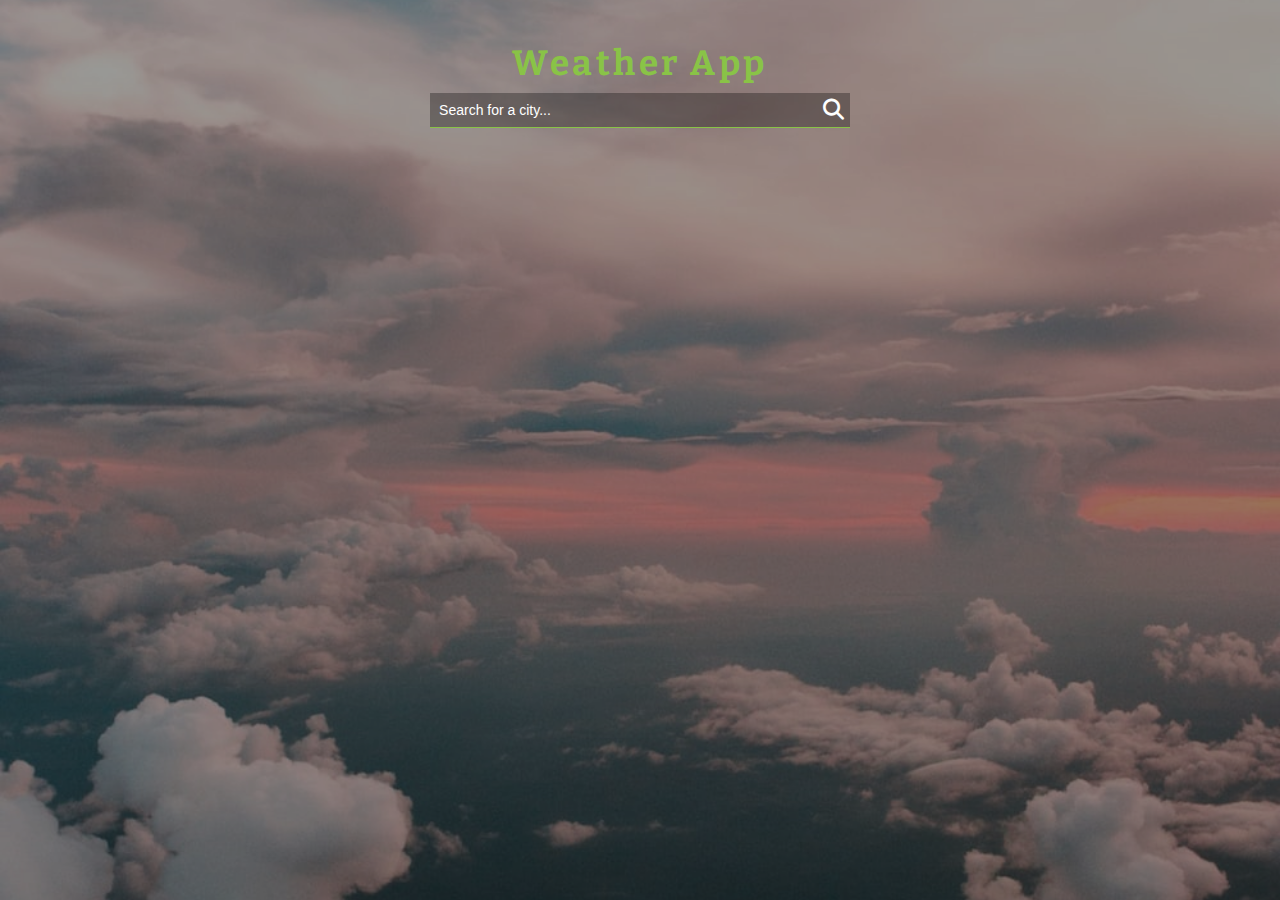
==== index.html @ 3c86f8da "Add files via upload" ====
<!DOCTYPE html>
<html lang="en">
<head>
    <meta charset="UTF-8">
    <meta http-equiv="X-UA-Compatible" content="IE=edge">
    <meta name="viewport" content="width=device-width, initial-scale=1.0">
    <link href="https://fonts.googleapis.com/css2?family=Bitter&display=swap" rel="stylesheet">
    <link rel="stylesheet" href="https://cdnjs.cloudflare.com/ajax/libs/font-awesome/6.1.2/css/all.min.css"/>
    <link rel="stylesheet" href="style.css">
    <title>Document</title>
</head>
<body>
    
    <div class="page-content">
        <header>
            <h1>Weather App</h1>
            <div class="input-group">
                <input type="text" placeholder="Search for a city...">
                <i class="fa-solid fa-magnifying-glass"></i>
            </div>
        </header>

        <main>
            <p class="error"></p>
            <div class="infos">
                <div class="city">
                    <h4></h4>
                </div>
                <img class="desc-img" src="" alt="">
                <div class="celcius"><h1></h1>
                </div>
                <p class="desc"></p>
                <p class="wind"></p>
                <p class="humidity"></p>
                <div class="minmax"><h5></h5></div>
            </div>
        </main>

        <section id="forecast">
            <!-- <div class="day">
                <div class="fc-info">
                    <img src="http://openweathermap.org/img/wn/01n@2x.png" alt="">
                    <div class="fc-temp">37°C</div>
                    <div class="fc-desc">Clouds</div>
                </div>
                <div class="fc-date">Aug 25, 2022</div>
            </div>

            <div class="day">
                <div class="fc-info">
                    <img src="http://openweathermap.org/img/wn/09n@2x.png" alt="">
                    <div class="forecast-temp">37°C</div>
                    <div class="forecast-desc">Clouds</div>
                </div>
                <div class="fc-date">Aug 25, 2022</div>
            </div>

            <div class="day">
                <div class="fc-info">
                    <img src="http://openweathermap.org/img/wn/02d@2x.png" alt="">
                    <div class="forecast-temp">37°C</div>
                    <div class="forecast-desc">Clouds</div>
                </div>
                <div class="fc-date">Aug 25, 2022</div>
            </div>

            <div class="day">
                <div class="fc-info">
                    <img src="http://openweathermap.org/img/wn/04d@2x.png" alt="">
                    <div class="forecast-temp">37°C</div>
                    <div class="forecast-desc">Clouds</div>
                </div>
                <div class="fc-date">Aug 25, 2022</div>
            </div>

            <div class="day">
                <div class="fc-info">
                    <img src="http://openweathermap.org/img/wn/02n@2x.png" alt="">
                    <div class="forecast-temp">37°C</div>
                    <div class="forecast-desc">Clouds</div>
                </div>
                <div class="fc-date">Aug 25, 2022</div>
            </div> -->
        </section>

    </div>


    <script src="app.js"></script>
</body>
</html>
---- style.css ----
* {
    margin: 0;
    padding: 0;
    box-sizing: border-box;
}
html {
    font-size: 7px;
}

@media(max-width: 1050px) {
    html {
        font-size: 5px;
    }
}

@media(max-width: 770px) {
    html {
        font-size: 3px;
    }
}

body {
    font-size: 1.6rem;
    font-family: 'Bitter', serif;
    background-image: url(img/1.jpg);
    background-position: center;
    background-size: cover;
    background-repeat: no-repeat;
    color: #fff;
    min-height: 100vh;
    text-align: center;
}

.page-content {
    min-height: 100vh;
    background-color: rgba(0, 0, 0, 0.4);
    display: flex;
    flex-direction: column;
    align-items:center;
}

header h1 {
    font-size: 5rem;
    color: #89c347;
    margin: 6rem 0 1.3rem;
    letter-spacing: .5rem;
}

.input-group {
    position: relative;
    margin-bottom: 1.2rem;
}

.input-group i {
    position: absolute;
    top: .5rem;
    right: .5rem;
    font-size: 3rem;
    padding: .4rem;
    cursor: pointer;
}

.input-group input {
    width: 60rem;
    padding: 1.3rem;
    border: 0;
    outline: 0;
    background-color: rgba(0, 0, 0, 0.3);
    border-bottom: .2rem solid #89c347;
    font-size: 2rem;
    color: #fff;
}

.input-group input::placeholder {
    color: #fff;
}

.error {
    margin-top: 1rem;
    font-size: 3rem;
}

main  {
    text-align: center;
}

.city {
    font-size: 3rem;
    letter-spacing: .3rem;
    border-bottom: .1rem solid #89c347;
}

.celcius {
    font-size: 5rem;
    letter-spacing: 1.4rem;
}

.desc-img {
    width: 18rem;
    border-bottom: .2rem solid #89c347;
}

.desc,
.wind,
.humidity {
    font-style: italic;
    font-size: 2.5rem;
    font-weight: 100;
    letter-spacing: .3rem;
    margin-bottom: .5rem;
}

.minmax {
    font-size: 1.7rem;
    letter-spacing: .3rem;
}

/* forecast */
#forecast {
    width: 90rem;
    margin-top: 1rem;
    display: flex;
    justify-content: space-between;
    letter-spacing: .2rem;
    margin-bottom: 4rem;
}

#forecast .day {
    font-size: 1.5rem;
}

#forecast .day:not(:last-child) {
    padding-right: 3rem;
    border-right: .1rem solid #89c347;
}

.fc-date {
    margin-top: 1rem;
    font-size: 1.8rem;
}

#forecast img {
    width: 10rem;
}
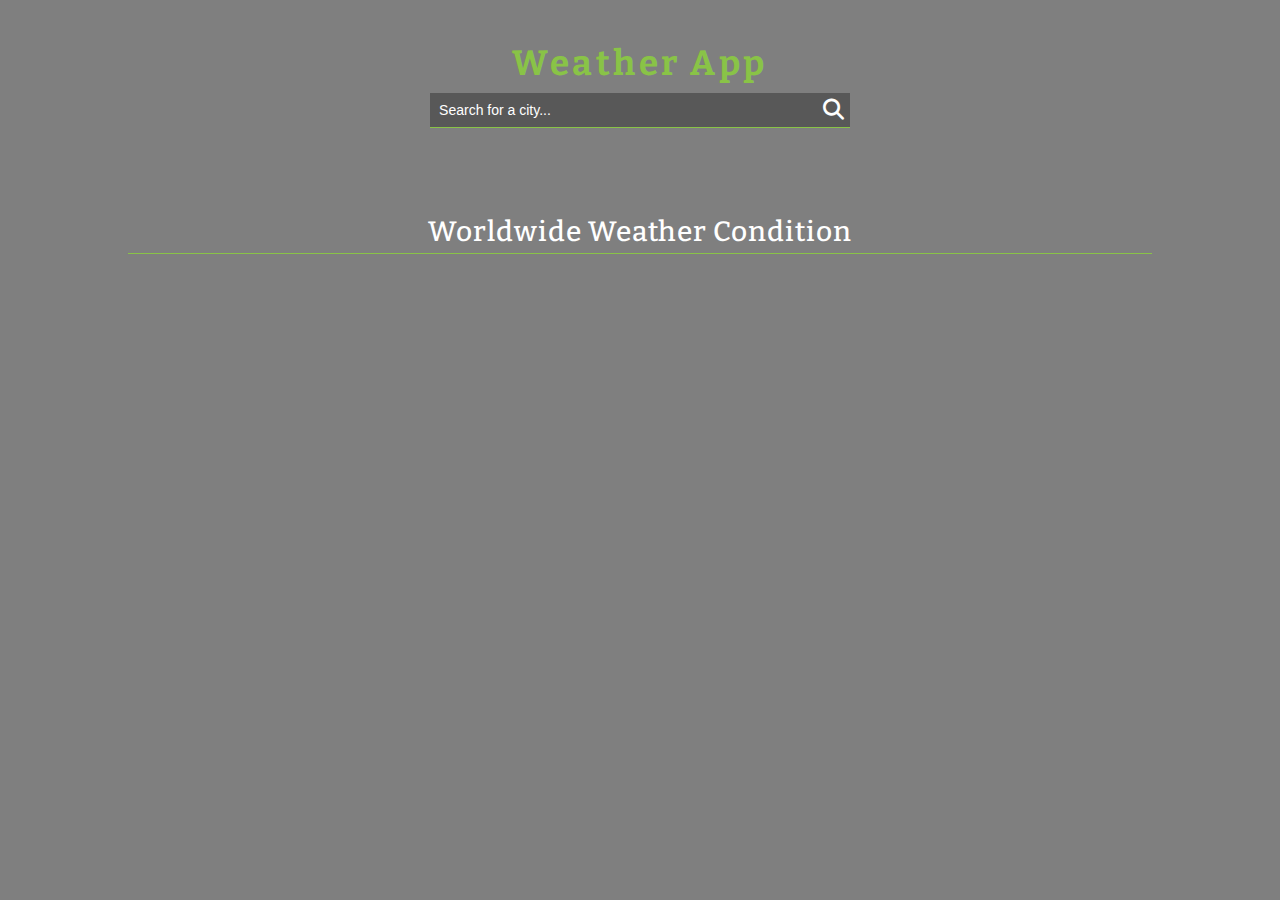
==== commit c2b005dc: "worldwide_condition_and_changing_background" ====
--- a/index.html
+++ b/index.html
@@ -83,6 +83,13 @@
             </div> -->
         </section>
 
+        <section id="worldwide-forecast">
+            <h3 class="wf-title">Worldwide Weather Condition</h3>
+            <ul class="wf-cities">
+                
+            </ul>
+        </section>
+
     </div>
 
 
--- a/style.css
+++ b/style.css
@@ -7,22 +7,10 @@
     font-size: 7px;
 }
 
-@media(max-width: 1050px) {
-    html {
-        font-size: 5px;
-    }
-}
-
-@media(max-width: 770px) {
-    html {
-        font-size: 3px;
-    }
-}
-
 body {
     font-size: 1.6rem;
     font-family: 'Bitter', serif;
-    background-image: url(img/1.jpg);
+    background-image: url("https://images.pexels.com/photos/209831/pexels-photo-209831.jpeg");
     background-position: center;
     background-size: cover;
     background-repeat: no-repeat;
@@ -33,7 +21,7 @@
 
 .page-content {
     min-height: 100vh;
-    background-color: rgba(0, 0, 0, 0.4);
+    background-color: rgba(0, 0, 0, 0.5);
     display: flex;
     flex-direction: column;
     align-items:center;
@@ -122,7 +110,7 @@
     display: flex;
     justify-content: space-between;
     letter-spacing: .2rem;
-    margin-bottom: 4rem;
+    margin-bottom: 6rem;
 }
 
 #forecast .day {
@@ -142,3 +130,103 @@
 #forecast img {
     width: 10rem;
 }
+
+/* worldwide-forecast */
+#worldwide-forecast {
+    width: 80%;
+    margin-bottom: 5rem;
+}
+.wf-title {
+    font-size: 4rem;
+    font-weight: 500;
+    letter-spacing: .14rem;
+    padding: .7rem;
+    border-bottom: .2rem solid #89c347;
+    margin-bottom: 3rem;
+}
+
+.wf-cities {
+    display: grid;
+    grid-template-columns: repeat(4, 1fr);
+    justify-content: space-between;
+    list-style: none;
+    flex-wrap: wrap;
+    gap: 5rem;
+}
+
+li[class^="wf-city-item"] {
+    /* background-image: url("https://images.pexels.com/photos/631522/pexels-photo-631522.jpeg"); */
+    background-position: center;
+    background-size: cover;
+    background-repeat: no-repeat;
+    font-size: 4rem;
+    /* height: 28rem; */
+    /* width: 44rem; */
+    cursor: pointer;
+}
+
+.wf-city-wrapper {
+    display: flex;
+    background-color: rgba(0, 0, 0, 0.5);
+    height: 100%;
+}
+
+.wf-city-left {
+    text-align: center;
+    width: 50%;
+    display: flex;
+    flex-direction: column;
+    justify-content: center;
+    padding-left: .3rem;
+}
+
+.wf-city-name {
+    letter-spacing: .1rem;
+}
+
+.wf-city-temp {
+    margin-top: 3rem;
+    letter-spacing: .8rem;
+    font-size: 6rem;
+    font-weight: 600;
+}
+
+.wf-city-right {
+    display: flex;
+    align-items: center;
+    justify-content: center;
+    width: 50%;
+}
+
+.wf-city-icon {
+    width: 100%;
+}
+
+@media(max-width: 1050px) {
+    html {
+        font-size: 7px;
+    }
+
+    .wf-cities {
+        grid-template-columns: repeat(2, 1fr);
+    }
+
+    li[class^="wf-city-item"] {
+        width: 100%;
+    }
+}
+
+@media(max-width: 770px) {
+    html {
+        font-size: 4px;
+    }
+
+    .wf-cities {
+        grid-template-columns: repeat(2, 1fr);
+    }
+
+    li[class^="wf-city-item"] {
+        width: 100%;
+        height: auto;
+    }
+}
